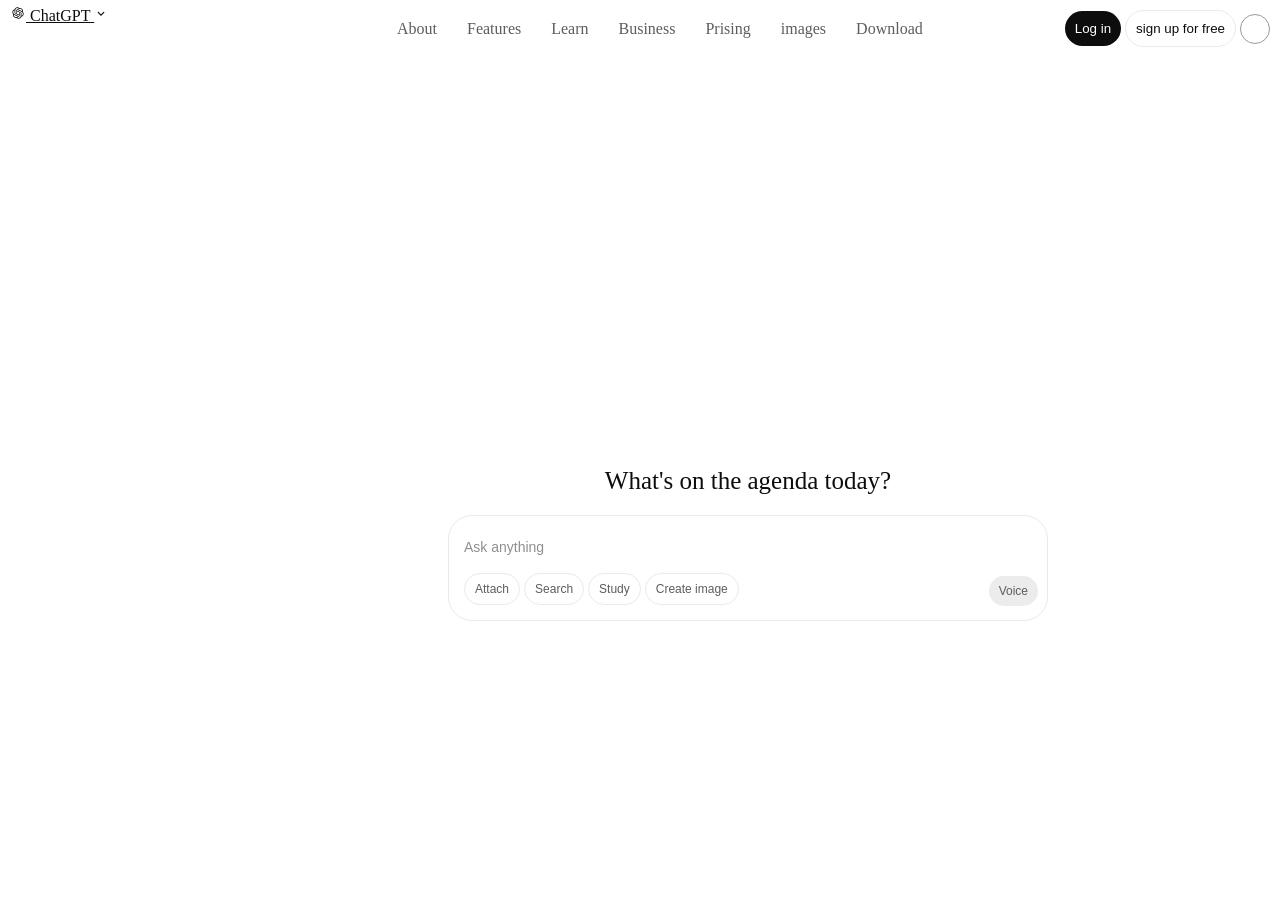
==== index.html @ 1b0adb21 "final text" ====
<!DOCTYPE html>
<html lang="en">
<head>
    <meta charset="UTF-8">
    <meta name="viewport" content="width=device-width, initial-scale=1.0">
    <title>Document</title>
    <link rel="stylesheet" href="style.css">
    <link rel="stylesheet" href="https://fonts.googleapis.com/css2?family=Material+Symbols+Outlined:opsz,wght,FILL,GRAD@24,400,0,0&icon_names=keyboard_arrow_down" /></head>
<body>
    <header>
        <div class="page1">
        <a href="#" class="logo">
            <img src="chatgpt-icon.webp" alt="ChatGPT logo">
            <span>ChatGPT</span>
            <span class="material-symbols-outlined">keyboard_arrow_down</span>
        </a>

        <nav>
            <a href="#">About</a>
            <a href="#">Features</a>
            <a href="#">Learn</a>
            <a href="#">Business</a>
            <a href="#">Prising</a>
            <a href="images.html">images</a>
            <a href="#">Download</a>

        </nav>

        <section class="user-button">
            <button type="button" class="login">Log in</button>
            <button type="button" class="sign-up">sign up for free</button>
            <button type="button" class="help"></button>
        </section>
    
    </header>

        <main>
        <h1>What's on the agenda today?</h1>

        <form class="question-box">
            <input type="text" placeholder="Ask anything">

            <section class="buttons">
                <button type="button">Attach</button>
                <button type="button">Search</button>
                <button type="button">Study</button>
                <button type="button">Create image</button>
                <button type="button" class="voice">Voice</button>
            </section>
        </form>
            
        </main>

        
    </div>
    
</body>
</html>
---- style.css ----
.material-symbols-outlined {
  font-variation-settings:
  'FILL' 0,
  'wght' 400,
  'GRAD' 0,
  'opsz' 24
}

.material-symbols-outlined {
  font-variation-settings:
  'FILL' 0,
  'wght' 400,
  'GRAD' 0,
  'opsz' 24
}

body{
    margin:0;
    background-color: #FFFFFF;
    color: #0D0D0D;
}

header{
    position: relative;
    height: 65px;
    padding: 16px 20px;
}



.logo{
    position:absolute;
    top: 5px;
    left: 10px;
    color: #0D0D0D;
    font-size: 16px;
}

.logo img{
    height:16px;
    width: 16px;
    top:10px;
    left:5px;
}

.logo .material-symbols-outlined{
    font-size: 14px;
    top:20px;

}

nav{
    position: absolute;
    top: 20px;
    left:30%;
}

nav a{
    color: #5D5D5D;
    text-decoration: none;
     margin: 0 13px;

}

.user-button{
    position:absolute;
    top: 10px;
    right: 10px;
}

.user-button button{
 padding:10px;
 border-radius: 30px;
}

.login {
    background-color: #0D0D0D;
    color: white;
    border: none;
}

.sign-up {
    background-color: white;
    color: #0D0D0D;
    border: 1px solid #EAEAEA;
}

.help {
    width: 30px;
    height: 30px;
    border: 1px solid #999;
    background-color: white;
    border-radius: 50%;
}

main {
    position: absolute;
    top: 50%;
    left: 35%;
    width: 600px;
    text-align: center;
   
} 

h1 {
    font-size: 25px;
    margin-bottom:20px;
    font-weight: normal;
}

.question-box {
    border: 1px solid #EAEAEA;
    border-radius: 24px;
    padding: 15px;
    text-align:left;
}

.question-box input {
    border: none;
    font-size: 14px;
    padding: 8px 0 18px;
}

.question-box input::placeholder {
    color: #8F8F8F;
}

buttons{
    position: relative;
}

.buttons button {
    background-color: white;
    border: 1px solid #EAEAEA;
    border-radius: 20px;
    padding: 8px 10px;
    font-size: 12px;
    color: #5D5D5D;
}

.buttons .voice {
    position: absolute;
    right: 10px;
    bottom:15px;
    background-color: #ECECEC;
    border: none;
}
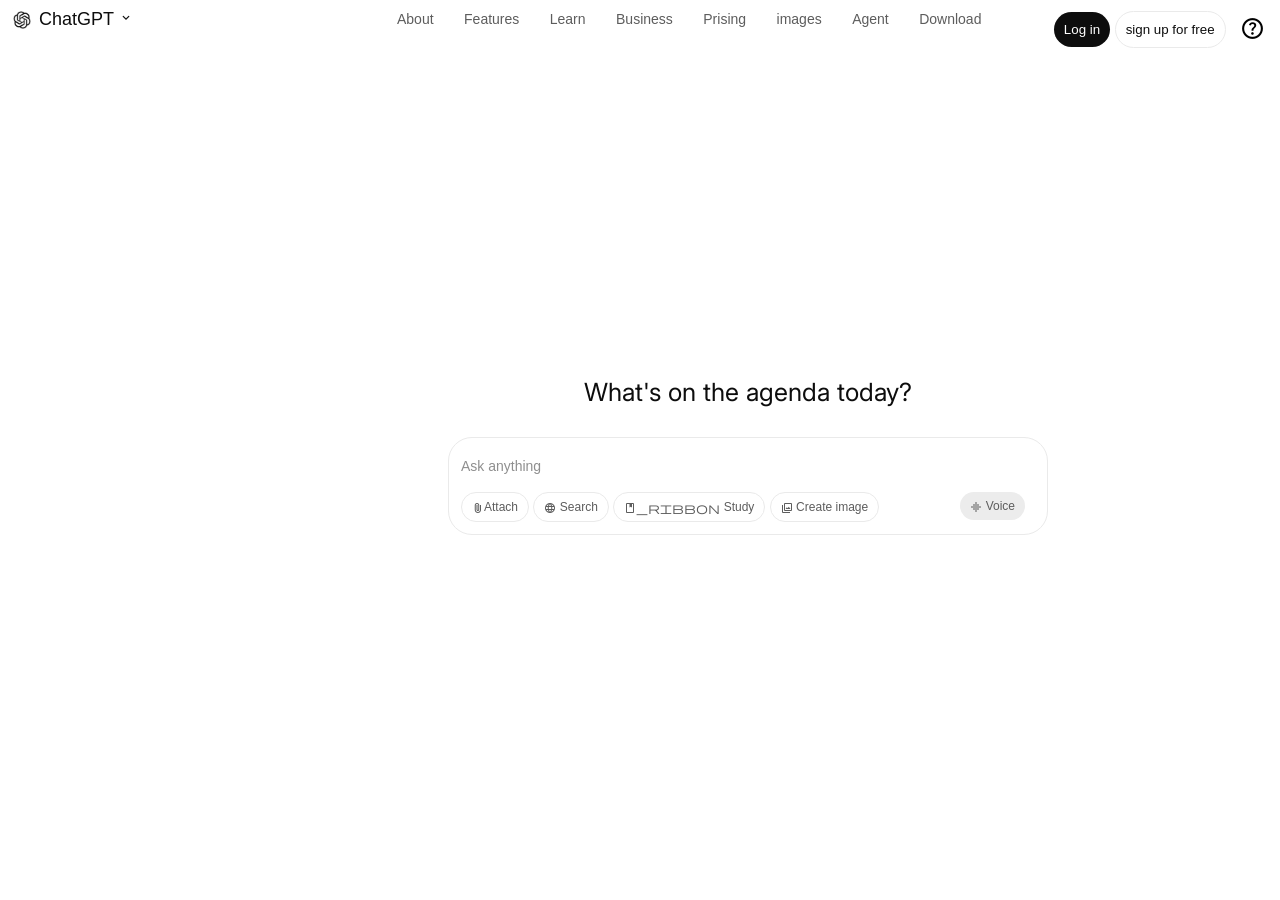
==== commit 3b744d4a: "Complete ChatGPT website project" ====
--- a/index.html
+++ b/index.html
@@ -5,10 +5,15 @@
     <meta name="viewport" content="width=device-width, initial-scale=1.0">
     <title>Document</title>
     <link rel="stylesheet" href="style.css">
-    <link rel="stylesheet" href="https://fonts.googleapis.com/css2?family=Material+Symbols+Outlined:opsz,wght,FILL,GRAD@24,400,0,0&icon_names=keyboard_arrow_down" /></head>
-<body>
+    <link rel="stylesheet"
+href="https://fonts.googleapis.com/css2?family=Material+Symbols+Outlined:opsz,wght,FILL,GRAD@24,400,0,0&icon_names=help,keyboard_arrow_down,attach_file,language,book_ribbon,photo_library,graphic_eq">
+<link rel="preconnect" href="https://fonts.googleapis.com">
+<link rel="preconnect" href="https://fonts.gstatic.com" crossorigin>
+<link href="https://fonts.googleapis.com/css2?family=Inter:wght@400;500;600;700&display=swap" rel="stylesheet">
+    </head>
+    <body class="home-page">
+    <div class="page1">
     <header>
-        <div class="page1">
         <a href="#" class="logo">
             <img src="chatgpt-icon.webp" alt="ChatGPT logo">
             <span>ChatGPT</span>
@@ -22,6 +27,7 @@
             <a href="#">Business</a>
             <a href="#">Prising</a>
             <a href="images.html">images</a>
+            <a href="agent.html">Agent</a>
             <a href="#">Download</a>
 
         </nav>
@@ -29,7 +35,9 @@
         <section class="user-button">
             <button type="button" class="login">Log in</button>
             <button type="button" class="sign-up">sign up for free</button>
-            <button type="button" class="help"></button>
+            <button type="button" class="help">
+                <span class="material-symbols-outlined">help</span>
+            </button>
         </section>
     
     </header>
@@ -41,11 +49,21 @@
             <input type="text" placeholder="Ask anything">
 
             <section class="buttons">
-                <button type="button">Attach</button>
-                <button type="button">Search</button>
-                <button type="button">Study</button>
-                <button type="button">Create image</button>
-                <button type="button" class="voice">Voice</button>
+                <button type="button">
+                    <span class="material-symbols-outlined">
+                        attach_file</span>Attach</button>
+                <button type="button">
+                    <span class="material-symbols-outlined">
+                    language</span> Search</button>
+                <button type="button">
+                    <span class="material-symbols-outlined">
+                        book_ribbon</span> Study</button>
+                <button type="button">
+                    <span class="material-symbols-outlined">
+                        photo_library</span> Create image</button>
+                <button type="button" class="voice">
+                    <span class="material-symbols-outlined">
+                        graphic_eq</span> Voice</button>
             </section>
         </form>
             
--- a/style.css
+++ b/style.css
@@ -7,18 +7,12 @@
   'opsz' 24
 }
 
-.material-symbols-outlined {
-  font-variation-settings:
-  'FILL' 0,
-  'wght' 400,
-  'GRAD' 0,
-  'opsz' 24
-}
 
-body{
+.home-page{
     margin:0;
     background-color: #FFFFFF;
     color: #0D0D0D;
+    font-family: Arial, Helvetica, sans-serif;
 }
 
 header{
@@ -31,28 +25,28 @@
 
 .logo{
     position:absolute;
-    top: 5px;
+    top: 8px;
     left: 10px;
     color: #0D0D0D;
-    font-size: 16px;
+    font-size: 18px;
+    text-decoration: none;
 }
 
 .logo img{
-    height:16px;
-    width: 16px;
-    top:10px;
-    left:5px;
+    height:24px;
+    width: 24px;
+    vertical-align: middle;
 }
 
 .logo .material-symbols-outlined{
     font-size: 14px;
-    top:20px;
 
 }
 
+
 nav{
     position: absolute;
-    top: 20px;
+    top: 10px;
     left:30%;
 }
 
@@ -60,19 +54,22 @@
     color: #5D5D5D;
     text-decoration: none;
      margin: 0 13px;
+     font-size: 14px;
 
 }
 
 .user-button{
     position:absolute;
-    top: 10px;
+    top: 5px;
     right: 10px;
+    
 }
 
 .user-button button{
  padding:10px;
  border-radius: 30px;
 }
+
 
 .login {
     background-color: #0D0D0D;
@@ -84,19 +81,25 @@
     background-color: white;
     color: #0D0D0D;
     border: 1px solid #EAEAEA;
+
+
 }
-
 .help {
-    width: 30px;
-    height: 30px;
-    border: 1px solid #999;
-    background-color: white;
-    border-radius: 50%;
+    width: 40px;
+    height: 50px;
+    background: transparent;
+    border: none;
+    padding: 0;
+    vertical-align: middle;
 }
+.user-button .help span {
+    font-size: 25px;
+}
+   
 
 main {
     position: absolute;
-    top: 50%;
+    top: 40%;
     left: 35%;
     width: 600px;
     text-align: center;
@@ -105,18 +108,20 @@
 
 h1 {
     font-size: 25px;
-    margin-bottom:20px;
+    margin-bottom:30px;
     font-weight: normal;
+    font-family: "Inter", sans-serif;
 }
 
 .question-box {
     border: 1px solid #EAEAEA;
     border-radius: 24px;
-    padding: 15px;
+    padding: 12px;
     text-align:left;
 }
 
 .question-box input {
+    outline: none;
     border: none;
     font-size: 14px;
     padding: 8px 0 18px;
@@ -126,7 +131,7 @@
     color: #8F8F8F;
 }
 
-buttons{
+.buttons{
     position: relative;
 }
 
@@ -134,7 +139,7 @@
     background-color: white;
     border: 1px solid #EAEAEA;
     border-radius: 20px;
-    padding: 8px 10px;
+    padding: 7px 10px;
     font-size: 12px;
     color: #5D5D5D;
 }
@@ -142,15 +147,15 @@
 .buttons .voice {
     position: absolute;
     right: 10px;
-    bottom:15px;
+    /* bottom:2px; */
     background-color: #ECECEC;
     border: none;
 }
 
+.buttons span{
+     vertical-align: middle;
+     font-size:12px;
+     font-weight: bold;
 
+}
 
-
-
-
-
-
